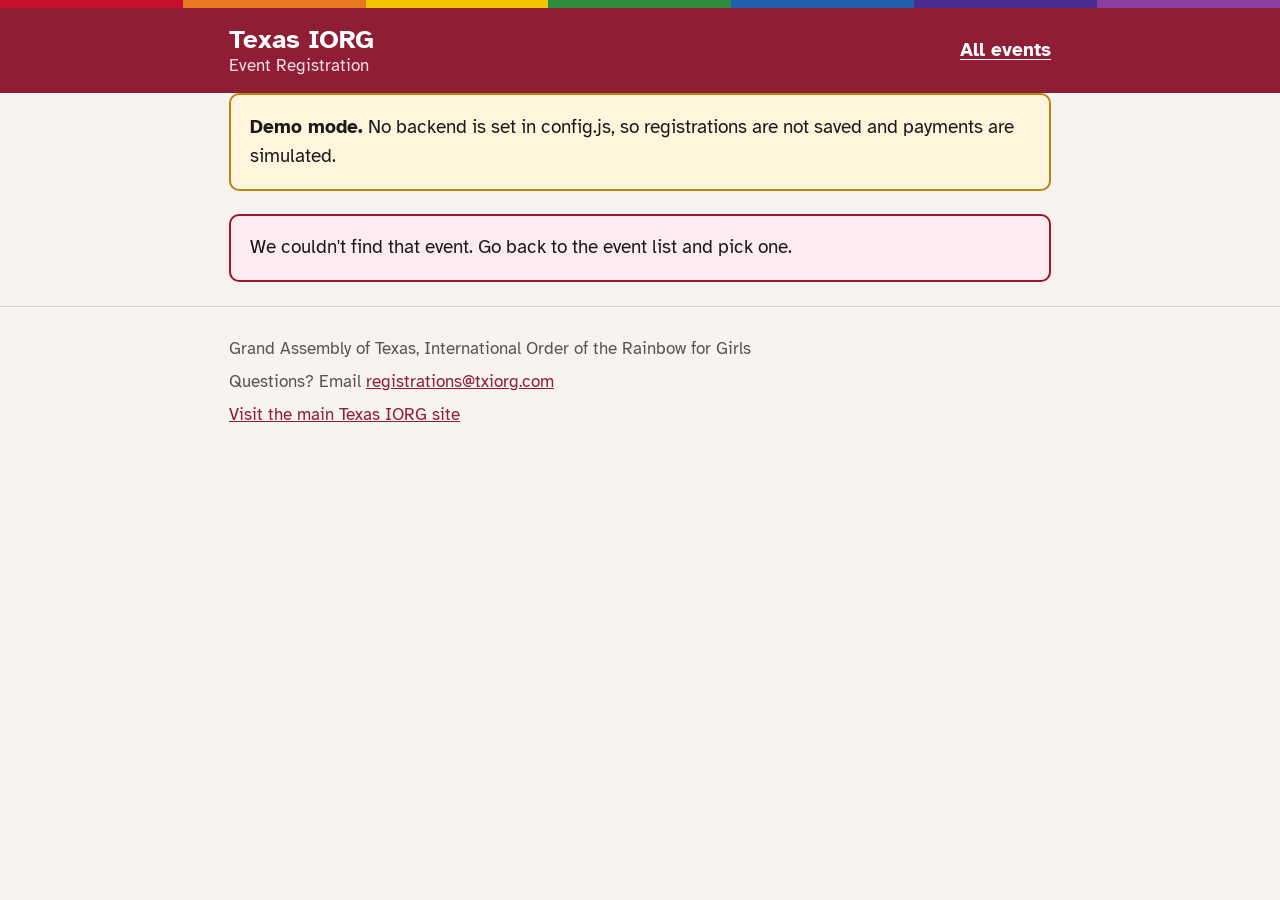
==== register.html @ 3890c112 "TXIORG event registration site Static event list and registration form, Google Apps Script backend (" ====
<!DOCTYPE html>
<html lang="en">
<head>
  <meta charset="utf-8">
  <meta name="viewport" content="width=device-width, initial-scale=1">
  <title>Register | Texas IORG</title>
  <link rel="preconnect" href="https://fonts.googleapis.com">
  <link rel="preconnect" href="https://fonts.gstatic.com" crossorigin>
  <link href="https://fonts.googleapis.com/css2?family=Atkinson+Hyperlegible:ital,wght@0,400;0,700;1,400&display=swap" rel="stylesheet">
  <link rel="stylesheet" href="assets/styles.css">
</head>
<body>
  <div class="rainbow" aria-hidden="true"></div>
  <header class="site-header">
    <div class="wrap header-inner">
      <a class="brand" href="index.html">
        <span class="brand-name">Texas IORG</span>
        <span class="brand-sub">Event Registration</span>
      </a>
      <nav><a href="index.html">All events</a></nav>
    </div>
  </header>

  <main class="wrap">
    <div id="demo-banner"></div>
    <div id="app" aria-live="polite">
      <p class="muted">Loading…</p>
    </div>
  </main>

  <footer class="site-footer">
    <div class="wrap" id="footer"></div>
  </footer>

  <script src="config.js"></script>
  <script src="assets/app.js"></script>
  <script>TXIORG.renderRegistration();</script>
</body>
</html>
---- assets/styles.css ----
:root {
  --crimson: #8f1d33;
  --crimson-dark: #6e1426;
  --crimson-tint: #f8e9ec;
  --gold: #b8860b;
  --ink: #1e1a1b;
  --muted: #5b5254;
  --line: #d9cfd1;
  --bg: #f7f3ef;
  --panel: #ffffff;
  --ok: #1f6b3a;
  --ok-tint: #e6f3ea;
  --warn-tint: #fff4dc;
  --error: #a3122a;
  --radius: 12px;
}

* { box-sizing: border-box; }
[hidden] { display: none !important; }

html { font-size: 19px; }
@media (max-width: 600px) { html { font-size: 18px; } }

body {
  margin: 0;
  font-family: "Atkinson Hyperlegible", Verdana, Arial, sans-serif;
  line-height: 1.55;
  color: var(--ink);
  background: var(--bg);
}

.wrap { max-width: 860px; margin: 0 auto; padding: 0 1rem; }

/* Rainbow stripe: red, orange, yellow, green, blue, indigo, violet */
.rainbow {
  height: 8px;
  background: linear-gradient(90deg,
    #c8102e 0 14.28%, #e87722 14.28% 28.57%, #f2c500 28.57% 42.85%,
    #2e8b3e 42.85% 57.14%, #1f5fae 57.14% 71.42%, #4b2c8f 71.42% 85.71%, #8a3fa0 85.71%);
}

.site-header { background: var(--crimson); color: #fff; }
.header-inner { display: flex; align-items: center; justify-content: space-between; gap: 1rem; padding-top: .9rem; padding-bottom: .9rem; }
.brand { color: #fff; text-decoration: none; display: flex; flex-direction: column; line-height: 1.2; }
.brand-name { font-weight: 700; font-size: 1.35rem; }
.brand-sub { font-size: .9rem; color: #f3dfe3; }
.site-header nav a { color: #fff; font-weight: 700; text-underline-offset: 3px; }

main { padding-top: 1.5rem; padding-bottom: 2.5rem; }

h1 { font-size: 1.8rem; line-height: 1.2; margin: 0 0 .5rem; color: var(--crimson-dark); }
h2 { font-size: 1.35rem; line-height: 1.25; margin: 0 0 .75rem; color: var(--crimson-dark); }
h3 { font-size: 1.1rem; margin: 0 0 .5rem; }
p { margin: 0 0 .8rem; }
a { color: var(--crimson); }
.muted { color: var(--muted); }

.panel {
  background: var(--panel);
  border: 1px solid var(--line);
  border-radius: var(--radius);
  padding: 1.25rem;
  margin-bottom: 1.25rem;
}
.intro p:last-child { margin-bottom: 0; }

/* Event cards */
.event-list { display: grid; gap: 1.25rem; }
.event-card { border-left: 6px solid var(--crimson); }
.event-card h2 { margin-bottom: .35rem; }
.event-meta { list-style: none; padding: 0; margin: 0 0 .9rem; }
.event-meta li { margin-bottom: .2rem; }
.event-meta strong { display: inline-block; min-width: 5.5rem; }
.event-card .actions { display: flex; flex-wrap: wrap; align-items: center; gap: .75rem 1rem; margin-top: 1rem; }
.tag { display: inline-block; padding: .15rem .6rem; border-radius: 999px; font-size: .85rem; font-weight: 700; background: var(--crimson-tint); color: var(--crimson-dark); }
.tag.closed { background: #eee; color: #555; }

/* Buttons */
.btn {
  display: inline-block; font: inherit; font-weight: 700; cursor: pointer;
  border: 2px solid var(--crimson); background: var(--crimson); color: #fff;
  padding: .65rem 1.3rem; border-radius: 10px; text-decoration: none; min-height: 48px;
}
.btn:hover { background: var(--crimson-dark); border-color: var(--crimson-dark); }
.btn:disabled { opacity: .55; cursor: not-allowed; }
.btn.secondary { background: #fff; color: var(--crimson); }
.btn.secondary:hover { background: var(--crimson-tint); }
.btn.link { margin-left: .75rem; background: none; border: none; color: var(--crimson); padding: .3rem 0; min-height: 0; text-decoration: underline; }
.btn:focus-visible, input:focus-visible, select:focus-visible, textarea:focus-visible, a:focus-visible {
  outline: 3px solid var(--gold); outline-offset: 2px;
}

/* Forms */
fieldset { border: none; padding: 0; margin: 0; }
legend { padding: 0; }
.grid { display: grid; gap: .9rem 1rem; grid-template-columns: 1fr 1fr; }
.grid .full { grid-column: 1 / -1; }
@media (max-width: 600px) { .grid { grid-template-columns: 1fr; } }

label { display: block; font-weight: 700; margin-bottom: .3rem; }
.req { color: var(--error); }
.hint { font-weight: 400; color: var(--muted); font-size: .9rem; }
input[type=text], input[type=email], input[type=tel], select, textarea {
  width: 100%; font: inherit; color: var(--ink); background: #fff;
  border: 2px solid #b9adb0; border-radius: 8px; padding: .55rem .7rem; min-height: 48px;
}
textarea { min-height: 6rem; resize: vertical; }
input:user-invalid, select:user-invalid { border-color: var(--error); }

.choice { display: flex; gap: .7rem; align-items: flex-start; font-weight: 400; margin-bottom: .6rem; }
.choice input { width: 1.4rem; height: 1.4rem; margin-top: .15rem; flex: none; accent-color: var(--crimson); }

.attendee {
  border: 2px solid var(--line); border-radius: 10px; padding: 1rem; margin-bottom: 1rem; background: #fdfbfa;
}
.attendee-head { display: flex; justify-content: space-between; align-items: center; margin-bottom: .6rem; }
.attendee-head h3 { margin: 0; }
.guardian { grid-column: 1 / -1; display: grid; gap: .9rem 1rem; grid-template-columns: 1fr 1fr; padding: .8rem; border-radius: 8px; background: var(--crimson-tint); }
.guardian p { grid-column: 1 / -1; margin: 0; font-weight: 700; }
@media (max-width: 600px) { .guardian { grid-template-columns: 1fr; } }

.total-bar {
  display: flex; justify-content: space-between; align-items: center; flex-wrap: wrap; gap: .75rem;
  background: var(--ink); color: #fff; border-radius: var(--radius); padding: 1rem 1.25rem; margin-bottom: 1.25rem;
}
.total-bar .amount { font-size: 1.5rem; font-weight: 700; }

.summary-table { width: 100%; border-collapse: collapse; margin: .5rem 0 1rem; }
.summary-table th, .summary-table td { text-align: left; padding: .5rem .4rem; border-bottom: 1px solid var(--line); vertical-align: top; }
.summary-table td.num, .summary-table th.num { text-align: right; white-space: nowrap; }
.summary-table tfoot td { font-weight: 700; border-bottom: none; }

.notice { border-radius: 10px; padding: .9rem 1rem; margin-bottom: 1.25rem; }
.notice.ok { background: var(--ok-tint); border: 2px solid var(--ok); }
.notice.warn { background: var(--warn-tint); border: 2px solid var(--gold); }
.notice.error { background: #fdecef; border: 2px solid var(--error); }
.notice p:last-child { margin-bottom: 0; }

.ref { font-family: ui-monospace, Menlo, Consolas, monospace; font-size: 1.2rem; font-weight: 700; letter-spacing: .05em; }
.pre { white-space: pre-line; }
.hp { position: absolute; left: -9999px; width: 1px; height: 1px; overflow: hidden; }
#paypal-buttons { max-width: 480px; margin-top: 1rem; }

.site-footer { border-top: 1px solid var(--line); padding: 1.5rem 0 2rem; color: var(--muted); font-size: .92rem; }
.site-footer p { margin-bottom: .3rem; }

@media print {
  .site-header nav, .btn, #paypal-buttons, .site-footer { display: none !important; }
  body { background: #fff; }
}
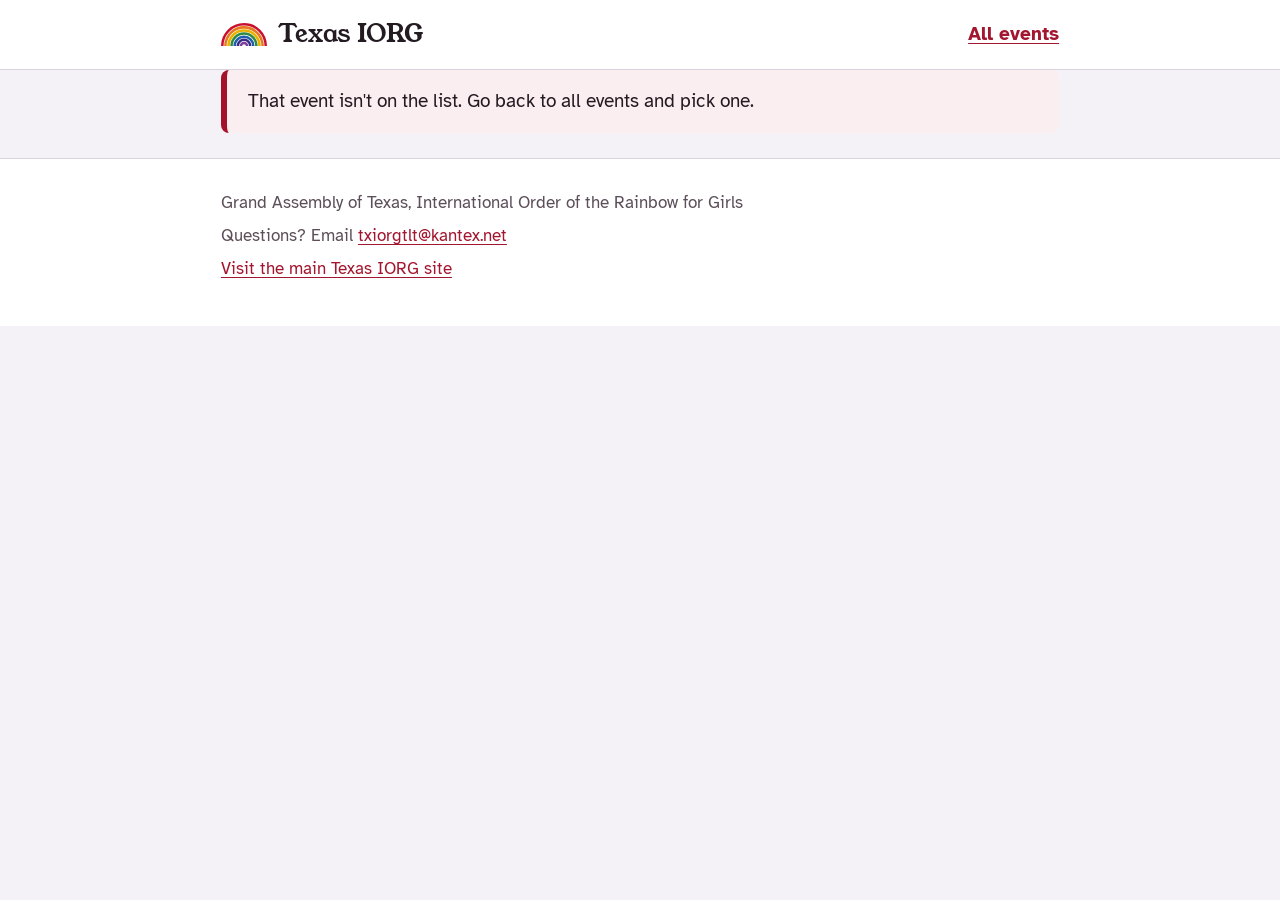
==== commit 9dc176a1: "Redesign as admission tickets; girl-only age and ritual competition questions - Event shown as a tic" ====
--- a/register.html
+++ b/register.html
@@ -4,19 +4,16 @@
   <meta charset="utf-8">
   <meta name="viewport" content="width=device-width, initial-scale=1">
   <title>Register | Texas IORG</title>
+  <meta name="description" content="Register and pay for Texas IORG (Rainbow Girls) events.">
   <link rel="preconnect" href="https://fonts.googleapis.com">
   <link rel="preconnect" href="https://fonts.gstatic.com" crossorigin>
-  <link href="https://fonts.googleapis.com/css2?family=Atkinson+Hyperlegible:ital,wght@0,400;0,700;1,400&display=swap" rel="stylesheet">
+  <link href="https://fonts.googleapis.com/css2?family=Atkinson+Hyperlegible:ital,wght@0,400;0,700;1,400&family=Young+Serif&display=swap" rel="stylesheet">
   <link rel="stylesheet" href="assets/styles.css">
 </head>
 <body>
-  <div class="rainbow" aria-hidden="true"></div>
-  <header class="site-header">
-    <div class="wrap header-inner">
-      <a class="brand" href="index.html">
-        <span class="brand-name">Texas IORG</span>
-        <span class="brand-sub">Event Registration</span>
-      </a>
+  <header class="masthead">
+    <div class="wrap mast-inner">
+      <a class="org" href="index.html"><svg class="mark" viewBox="0 0 200 100" fill="none" stroke-width="11" aria-hidden="true"><path d="M5.5 100A94.5 94.5 0 0 1 194.5 100" stroke="#c8102e"/><path d="M19.0 100A81.0 81.0 0 0 1 181.0 100" stroke="#e87722"/><path d="M32.5 100A67.5 67.5 0 0 1 167.5 100" stroke="#e9b100"/><path d="M46.0 100A54.0 54.0 0 0 1 154.0 100" stroke="#2e8b3e"/><path d="M59.5 100A40.5 40.5 0 0 1 140.5 100" stroke="#1f5fae"/><path d="M73.0 100A27.0 27.0 0 0 1 127.0 100" stroke="#3b2c85"/><path d="M86.5 100A13.5 13.5 0 0 1 113.5 100" stroke="#7b3f9e"/></svg><span>Texas IORG</span></a>
       <nav><a href="index.html">All events</a></nav>
     </div>
   </header>
--- a/assets/styles.css
+++ b/assets/styles.css
@@ -1,18 +1,31 @@
+/* Texas IORG event registration
+   Idea: an event is an admission ticket. Date on a crimson stub, perforated edge,
+   details on the right. The rainbow appears as the bow (arc), not a stripe. */
+
 :root {
-  --crimson: #8f1d33;
-  --crimson-dark: #6e1426;
-  --crimson-tint: #f8e9ec;
+  --ink: #231a22;
+  --ink-soft: #5c4f5a;
+  --paper: #ffffff;
+  --mist: #f4f2f6;
+  --rule: #d9d2dc;
+  --crimson: #a3162f;
+  --crimson-deep: #7d0f23;
+  --crimson-wash: #fbeef0;
   --gold: #b8860b;
-  --ink: #1e1a1b;
-  --muted: #5b5254;
-  --line: #d9cfd1;
-  --bg: #f7f3ef;
-  --panel: #ffffff;
+  --gold-wash: #fbf4e0;
   --ok: #1f6b3a;
-  --ok-tint: #e6f3ea;
-  --warn-tint: #fff4dc;
   --error: #a3122a;
-  --radius: 12px;
+
+  --bow-1: #c8102e;
+  --bow-2: #e87722;
+  --bow-3: #e9b100;
+  --bow-4: #2e8b3e;
+  --bow-5: #1f5fae;
+  --bow-6: #3b2c85;
+  --bow-7: #7b3f9e;
+
+  --serif: "Young Serif", Georgia, "Times New Roman", serif;
+  --sans: "Atkinson Hyperlegible", Verdana, Arial, sans-serif;
 }
 
 * { box-sizing: border-box; }
@@ -23,128 +36,226 @@
 
 body {
   margin: 0;
-  font-family: "Atkinson Hyperlegible", Verdana, Arial, sans-serif;
+  font-family: var(--sans);
   line-height: 1.55;
   color: var(--ink);
-  background: var(--bg);
-}
-
-.wrap { max-width: 860px; margin: 0 auto; padding: 0 1rem; }
-
-/* Rainbow stripe: red, orange, yellow, green, blue, indigo, violet */
-.rainbow {
-  height: 8px;
-  background: linear-gradient(90deg,
-    #c8102e 0 14.28%, #e87722 14.28% 28.57%, #f2c500 28.57% 42.85%,
-    #2e8b3e 42.85% 57.14%, #1f5fae 57.14% 71.42%, #4b2c8f 71.42% 85.71%, #8a3fa0 85.71%);
-}
-
-.site-header { background: var(--crimson); color: #fff; }
-.header-inner { display: flex; align-items: center; justify-content: space-between; gap: 1rem; padding-top: .9rem; padding-bottom: .9rem; }
-.brand { color: #fff; text-decoration: none; display: flex; flex-direction: column; line-height: 1.2; }
-.brand-name { font-weight: 700; font-size: 1.35rem; }
-.brand-sub { font-size: .9rem; color: #f3dfe3; }
-.site-header nav a { color: #fff; font-weight: 700; text-underline-offset: 3px; }
-
-main { padding-top: 1.5rem; padding-bottom: 2.5rem; }
-
-h1 { font-size: 1.8rem; line-height: 1.2; margin: 0 0 .5rem; color: var(--crimson-dark); }
-h2 { font-size: 1.35rem; line-height: 1.25; margin: 0 0 .75rem; color: var(--crimson-dark); }
-h3 { font-size: 1.1rem; margin: 0 0 .5rem; }
+  background: var(--mist);
+}
+
+.wrap { max-width: 880px; margin: 0 auto; padding: 0 1.1rem; }
+
+a { color: var(--crimson); text-underline-offset: 3px; }
 p { margin: 0 0 .8rem; }
-a { color: var(--crimson); }
-.muted { color: var(--muted); }
-
-.panel {
-  background: var(--panel);
-  border: 1px solid var(--line);
-  border-radius: var(--radius);
-  padding: 1.25rem;
-  margin-bottom: 1.25rem;
-}
-.intro p:last-child { margin-bottom: 0; }
-
-/* Event cards */
-.event-list { display: grid; gap: 1.25rem; }
-.event-card { border-left: 6px solid var(--crimson); }
-.event-card h2 { margin-bottom: .35rem; }
-.event-meta { list-style: none; padding: 0; margin: 0 0 .9rem; }
-.event-meta li { margin-bottom: .2rem; }
-.event-meta strong { display: inline-block; min-width: 5.5rem; }
-.event-card .actions { display: flex; flex-wrap: wrap; align-items: center; gap: .75rem 1rem; margin-top: 1rem; }
-.tag { display: inline-block; padding: .15rem .6rem; border-radius: 999px; font-size: .85rem; font-weight: 700; background: var(--crimson-tint); color: var(--crimson-dark); }
-.tag.closed { background: #eee; color: #555; }
-
-/* Buttons */
+.muted { color: var(--ink-soft); }
+
+h1, h2, h3 { font-family: var(--serif); font-weight: 400; line-height: 1.15; margin: 0 0 .5rem; }
+h1 { font-size: 2.4rem; }
+h2 { font-size: 1.5rem; }
+h3 { font-size: 1.15rem; }
+@media (max-width: 600px) { h1 { font-size: 2rem; } h2 { font-size: 1.35rem; } }
+
+/* ---------- header ---------- */
+.masthead { background: var(--paper); border-bottom: 1px solid var(--rule); }
+.mast-inner { display: flex; align-items: center; justify-content: space-between; gap: 1rem; padding-top: .8rem; padding-bottom: .8rem; }
+.org { display: flex; align-items: center; gap: .6rem; color: var(--ink); text-decoration: none; font-family: var(--serif); font-size: 1.3rem; }
+.org svg { width: 46px; height: 23px; flex: none; }
+.masthead nav a { font-weight: 700; }
+
+/* ---------- index hero ---------- */
+.hero { position: relative; overflow: hidden; background: var(--paper); border-bottom: 1px solid var(--rule); }
+.hero .wrap { position: relative; z-index: 1; padding-top: 2.6rem; padding-bottom: 2.6rem; }
+.hero p { max-width: 30rem; font-size: 1.1rem; color: var(--ink-soft); margin: 0; }
+.hero .bow { position: absolute; right: -60px; bottom: -2px; width: 440px; height: 220px; z-index: 0; }
+@media (max-width: 760px) { .hero .bow { width: 280px; height: 140px; right: -100px; opacity: .45; } }
+
+main { padding-top: 2rem; padding-bottom: 3rem; }
+
+/* ---------- ticket ---------- */
+.ticket-list { display: grid; gap: 1.6rem; }
+
+.ticket {
+  --stub: 9.5rem;
+  position: relative;
+  display: grid;
+  grid-template-columns: var(--stub) 1fr;
+  background: var(--paper);
+  border: 2px solid var(--ink);
+  border-radius: 16px;
+}
+.ticket::before, .ticket::after {
+  content: "";
+  position: absolute;
+  left: calc(var(--stub) - 13px);
+  width: 26px; height: 26px;
+  border-radius: 50%;
+  background: var(--mist);
+  border: 2px solid var(--ink);
+  z-index: 1;
+}
+.ticket::before { top: -14px; clip-path: inset(50% 0 0 0); }
+.ticket::after { bottom: -14px; clip-path: inset(0 0 50% 0); }
+
+.stub {
+  background: var(--crimson);
+  color: #fff;
+  border-radius: 14px 0 0 14px;
+  border-right: 3px dashed var(--paper);
+  padding: 1.2rem .8rem;
+  display: flex; flex-direction: column; align-items: center; justify-content: center;
+  text-align: center;
+}
+.stub .md { display: contents; }
+.stub .month { font-weight: 700; font-size: 1rem; }
+.stub .day { font-family: var(--serif); font-size: 3.6rem; line-height: 1; margin: .15rem 0 .25rem; }
+.stub .weekday { font-size: .95rem; color: #f6d9de; }
+
+.ticket-body { padding: 1.3rem 1.5rem 1.4rem; min-width: 0; }
+.ticket-body h1 { font-size: 2rem; margin-bottom: .3rem; }
+.ticket-body h2 { margin-bottom: .3rem; }
+.ticket-body .summary { color: var(--ink-soft); }
+
+.details { display: grid; grid-template-columns: max-content 1fr; gap: .5rem 1.2rem; margin: .9rem 0 1rem; }
+.details dt { font-weight: 700; }
+.details dd { margin: 0; }
+
+.ticket-foot { display: flex; flex-wrap: wrap; align-items: center; gap: .8rem 1.2rem; }
+.closes { color: var(--ink-soft); }
+.closed { font-weight: 700; color: var(--ink-soft); }
+
+@media (max-width: 600px) {
+  .ticket { grid-template-columns: 1fr; }
+  .ticket::before, .ticket::after { display: none; }
+  .stub {
+    flex-direction: row; gap: .8rem; justify-content: flex-start;
+    border-radius: 14px 14px 0 0; border-right: none; border-bottom: 3px dashed var(--paper);
+    padding: .8rem 1.1rem;
+  }
+  .stub .day { font-size: 2.5rem; margin: 0; }
+  .stub .md { display: flex; flex-direction: column; align-items: flex-start; line-height: 1.25; text-align: left; }
+  .ticket-body { padding: 1.1rem 1.1rem 1.2rem; }
+  .ticket-body h1 { font-size: 1.7rem; }
+  .details { grid-template-columns: 1fr; gap: 0; }
+  .details dd { margin-bottom: .7rem; }
+}
+
+/* admission stub on the confirmation */
+.ticket.admit .stub { background: var(--gold); }
+.ticket.admit .stub .weekday { color: #fff6dc; }
+.ref { font-family: var(--serif); font-size: 1.7rem; letter-spacing: .04em; color: var(--crimson-deep); }
+
+/* ---------- buttons ---------- */
 .btn {
   display: inline-block; font: inherit; font-weight: 700; cursor: pointer;
   border: 2px solid var(--crimson); background: var(--crimson); color: #fff;
-  padding: .65rem 1.3rem; border-radius: 10px; text-decoration: none; min-height: 48px;
-}
-.btn:hover { background: var(--crimson-dark); border-color: var(--crimson-dark); }
+  padding: .7rem 1.4rem; border-radius: 8px; text-decoration: none; min-height: 50px;
+}
+.btn:hover { background: var(--crimson-deep); border-color: var(--crimson-deep); }
 .btn:disabled { opacity: .55; cursor: not-allowed; }
-.btn.secondary { background: #fff; color: var(--crimson); }
-.btn.secondary:hover { background: var(--crimson-tint); }
-.btn.link { margin-left: .75rem; background: none; border: none; color: var(--crimson); padding: .3rem 0; min-height: 0; text-decoration: underline; }
+.btn.secondary { background: var(--paper); color: var(--crimson); }
+.btn.secondary:hover { background: var(--crimson-wash); }
+.btn.link { background: none; border: none; color: var(--crimson); padding: .3rem 0; min-height: 0; text-decoration: underline; }
 .btn:focus-visible, input:focus-visible, select:focus-visible, textarea:focus-visible, a:focus-visible {
   outline: 3px solid var(--gold); outline-offset: 2px;
 }
 
-/* Forms */
-fieldset { border: none; padding: 0; margin: 0; }
-legend { padding: 0; }
-.grid { display: grid; gap: .9rem 1rem; grid-template-columns: 1fr 1fr; }
+/* ---------- the form: one sheet, three steps ---------- */
+.sheet { background: var(--paper); border: 1px solid var(--rule); border-radius: 10px; margin-top: 1.8rem; }
+.step { padding: 1.6rem 1.5rem; }
+.step + .step { border-top: 1px solid var(--rule); }
+.step-head { display: flex; align-items: center; gap: .8rem; margin-bottom: .4rem; }
+.step-head h2 { margin: 0; }
+.step-n {
+  flex: none; width: 2.1rem; height: 2.1rem; border-radius: 50%;
+  display: grid; place-items: center;
+  background: var(--ink); color: #fff; font-weight: 700;
+}
+.step-note { margin: 0 0 0 2.9rem; color: var(--ink-soft); }
+@media (max-width: 600px) { .step { padding: 1.3rem 1.1rem; } .step-note { margin-left: 0; } }
+
+fieldset { border: none; padding: 0; margin: 0; min-width: 0; }
+.grid { display: grid; gap: .9rem 1rem; grid-template-columns: 1fr 1fr; margin-top: 1rem; }
 .grid .full { grid-column: 1 / -1; }
 @media (max-width: 600px) { .grid { grid-template-columns: 1fr; } }
 
 label { display: block; font-weight: 700; margin-bottom: .3rem; }
 .req { color: var(--error); }
-.hint { font-weight: 400; color: var(--muted); font-size: .9rem; }
+.hint { font-weight: 400; color: var(--ink-soft); font-size: .9rem; }
 input[type=text], input[type=email], input[type=tel], select, textarea {
-  width: 100%; font: inherit; color: var(--ink); background: #fff;
-  border: 2px solid #b9adb0; border-radius: 8px; padding: .55rem .7rem; min-height: 48px;
+  width: 100%; font: inherit; color: var(--ink); background: var(--paper);
+  border: 2px solid #b3a9b5; border-radius: 6px; padding: .55rem .7rem; min-height: 50px;
 }
 textarea { min-height: 6rem; resize: vertical; }
 input:user-invalid, select:user-invalid { border-color: var(--error); }
 
-.choice { display: flex; gap: .7rem; align-items: flex-start; font-weight: 400; margin-bottom: .6rem; }
+.choice { display: flex; gap: .7rem; align-items: flex-start; font-weight: 400; margin: .9rem 0 0; }
 .choice input { width: 1.4rem; height: 1.4rem; margin-top: .15rem; flex: none; accent-color: var(--crimson); }
 
+/* each person gets the next color of the bow */
 .attendee {
-  border: 2px solid var(--line); border-radius: 10px; padding: 1rem; margin-bottom: 1rem; background: #fdfbfa;
-}
-.attendee-head { display: flex; justify-content: space-between; align-items: center; margin-bottom: .6rem; }
+  --band: var(--bow-1);
+  border-left: 6px solid var(--band);
+  background: var(--mist);
+  border-radius: 0 8px 8px 0;
+  padding: 1rem 1.1rem 1.1rem;
+  margin: 1.1rem 0;
+}
+.attendee:nth-child(7n+2) { --band: var(--bow-2); }
+.attendee:nth-child(7n+3) { --band: var(--bow-3); }
+.attendee:nth-child(7n+4) { --band: var(--bow-4); }
+.attendee:nth-child(7n+5) { --band: var(--bow-5); }
+.attendee:nth-child(7n+6) { --band: var(--bow-6); }
+.attendee:nth-child(7n+7) { --band: var(--bow-7); }
+.attendee .grid { margin-top: .6rem; }
+.attendee-head { display: flex; justify-content: space-between; align-items: baseline; gap: 1rem; }
 .attendee-head h3 { margin: 0; }
-.guardian { grid-column: 1 / -1; display: grid; gap: .9rem 1rem; grid-template-columns: 1fr 1fr; padding: .8rem; border-radius: 8px; background: var(--crimson-tint); }
+.guardian {
+  grid-column: 1 / -1; display: grid; gap: .9rem 1rem; grid-template-columns: 1fr 1fr;
+  padding: .9rem; border-radius: 6px; background: var(--paper); border: 1px solid var(--rule);
+}
 .guardian p { grid-column: 1 / -1; margin: 0; font-weight: 700; }
 @media (max-width: 600px) { .guardian { grid-template-columns: 1fr; } }
 
-.total-bar {
-  display: flex; justify-content: space-between; align-items: center; flex-wrap: wrap; gap: .75rem;
-  background: var(--ink); color: #fff; border-radius: var(--radius); padding: 1rem 1.25rem; margin-bottom: 1.25rem;
-}
-.total-bar .amount { font-size: 1.5rem; font-weight: 700; }
-
-.summary-table { width: 100%; border-collapse: collapse; margin: .5rem 0 1rem; }
-.summary-table th, .summary-table td { text-align: left; padding: .5rem .4rem; border-bottom: 1px solid var(--line); vertical-align: top; }
-.summary-table td.num, .summary-table th.num { text-align: right; white-space: nowrap; }
-.summary-table tfoot td { font-weight: 700; border-bottom: none; }
-
-.notice { border-radius: 10px; padding: .9rem 1rem; margin-bottom: 1.25rem; }
-.notice.ok { background: var(--ok-tint); border: 2px solid var(--ok); }
-.notice.warn { background: var(--warn-tint); border: 2px solid var(--gold); }
-.notice.error { background: #fdecef; border: 2px solid var(--error); }
+/* ---------- receipt ---------- */
+.receipt {
+  margin: 0 1.5rem 1.4rem auto;
+  max-width: 26rem;
+  background: var(--paper);
+  border: 2px solid var(--ink);
+  border-radius: 6px;
+  padding: 1rem 1.2rem;
+}
+.panel .receipt { margin: 1rem 0; }
+.receipt h3 { margin-bottom: .5rem; }
+.receipt ul { list-style: none; margin: 0; padding: 0; }
+.receipt li { display: flex; justify-content: space-between; gap: 1rem; padding: .2rem 0; }
+.receipt li span:last-child { white-space: nowrap; }
+.receipt .total { display: flex; justify-content: space-between; border-top: 2px dashed var(--ink); margin-top: .6rem; padding-top: .6rem; font-weight: 700; font-size: 1.25rem; }
+.receipt .empty { color: var(--ink-soft); }
+.form-actions { padding: 0 1.5rem 1.6rem; display: flex; flex-wrap: wrap; align-items: center; justify-content: flex-end; gap: 1rem; }
+.form-actions #form-error { flex-basis: 100%; }
+@media (max-width: 600px) {
+  .receipt { margin: 0 1.1rem 1.3rem; max-width: none; }
+  .form-actions { padding: 0 1.1rem 1.4rem; justify-content: stretch; }
+  .form-actions .btn { width: 100%; }
+}
+
+/* ---------- notices ---------- */
+.notice { border-radius: 8px; padding: .9rem 1.1rem; margin-bottom: 1.3rem; border-left: 6px solid; background: var(--paper); }
+.notice.ok { border-color: var(--ok); background: #e9f4ec; }
+.notice.warn { border-color: var(--gold); background: var(--gold-wash); }
+.notice.error { border-color: var(--error); background: var(--crimson-wash); }
 .notice p:last-child { margin-bottom: 0; }
 
-.ref { font-family: ui-monospace, Menlo, Consolas, monospace; font-size: 1.2rem; font-weight: 700; letter-spacing: .05em; }
+.panel { background: var(--paper); border: 1px solid var(--rule); border-radius: 10px; padding: 1.5rem; margin-top: 1.6rem; }
+.panel-actions { display: flex; flex-wrap: wrap; gap: 1rem 1.4rem; align-items: center; }
 .pre { white-space: pre-line; }
 .hp { position: absolute; left: -9999px; width: 1px; height: 1px; overflow: hidden; }
 #paypal-buttons { max-width: 480px; margin-top: 1rem; }
 
-.site-footer { border-top: 1px solid var(--line); padding: 1.5rem 0 2rem; color: var(--muted); font-size: .92rem; }
+.site-footer { border-top: 1px solid var(--rule); background: var(--paper); padding: 1.6rem 0 2rem; color: var(--ink-soft); font-size: .92rem; }
 .site-footer p { margin-bottom: .3rem; }
 
 @media print {
-  .site-header nav, .btn, #paypal-buttons, .site-footer { display: none !important; }
+  .masthead nav, .btn, #paypal-buttons, .site-footer, .hero .bow { display: none !important; }
   body { background: #fff; }
 }
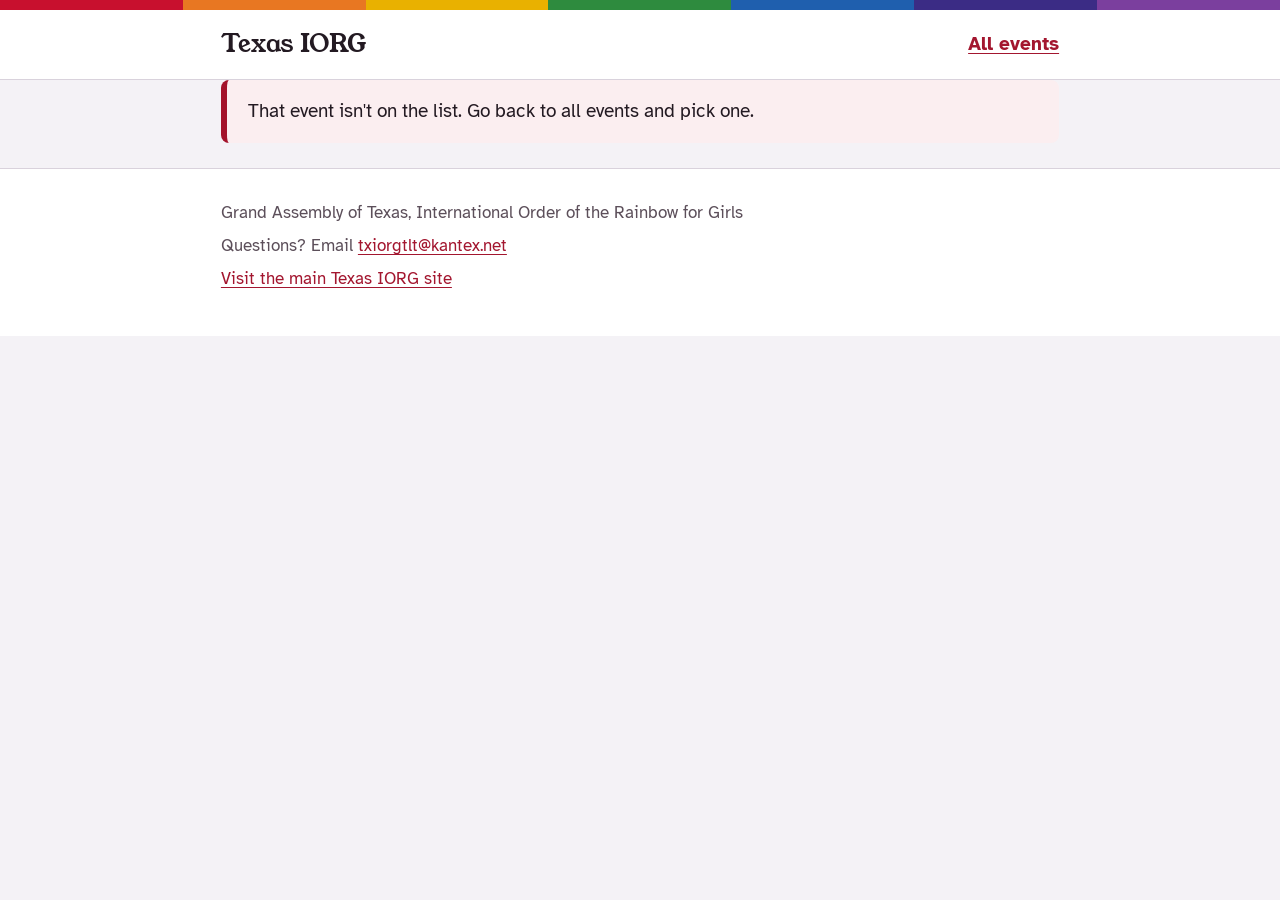
==== commit 42f1293c: "Bring back the rainbow stripe; remove the arc graphics Co-Authored-By: Claude Opus 5.5 <noreply@anth" ====
--- a/register.html
+++ b/register.html
@@ -11,9 +11,10 @@
   <link rel="stylesheet" href="assets/styles.css">
 </head>
 <body>
+  <div class="rainbow" aria-hidden="true"></div>
   <header class="masthead">
     <div class="wrap mast-inner">
-      <a class="org" href="index.html"><svg class="mark" viewBox="0 0 200 100" fill="none" stroke-width="11" aria-hidden="true"><path d="M5.5 100A94.5 94.5 0 0 1 194.5 100" stroke="#c8102e"/><path d="M19.0 100A81.0 81.0 0 0 1 181.0 100" stroke="#e87722"/><path d="M32.5 100A67.5 67.5 0 0 1 167.5 100" stroke="#e9b100"/><path d="M46.0 100A54.0 54.0 0 0 1 154.0 100" stroke="#2e8b3e"/><path d="M59.5 100A40.5 40.5 0 0 1 140.5 100" stroke="#1f5fae"/><path d="M73.0 100A27.0 27.0 0 0 1 127.0 100" stroke="#3b2c85"/><path d="M86.5 100A13.5 13.5 0 0 1 113.5 100" stroke="#7b3f9e"/></svg><span>Texas IORG</span></a>
+      <a class="org" href="index.html">Texas IORG</a>
       <nav><a href="index.html">All events</a></nav>
     </div>
   </header>
--- a/assets/styles.css
+++ b/assets/styles.css
@@ -1,6 +1,6 @@
 /* Texas IORG event registration
    Idea: an event is an admission ticket. Date on a crimson stub, perforated edge,
-   details on the right. The rainbow appears as the bow (arc), not a stripe. */
+   details on the right. Rainbow stripe across the top of every page. */
 
 :root {
   --ink: #231a22;
@@ -55,18 +55,22 @@
 @media (max-width: 600px) { h1 { font-size: 2rem; } h2 { font-size: 1.35rem; } }
 
 /* ---------- header ---------- */
+.rainbow {
+  height: 10px;
+  background: linear-gradient(90deg,
+    var(--bow-1) 0 14.28%, var(--bow-2) 14.28% 28.57%, var(--bow-3) 28.57% 42.85%,
+    var(--bow-4) 42.85% 57.14%, var(--bow-5) 57.14% 71.42%, var(--bow-6) 71.42% 85.71%, var(--bow-7) 85.71%);
+}
 .masthead { background: var(--paper); border-bottom: 1px solid var(--rule); }
 .mast-inner { display: flex; align-items: center; justify-content: space-between; gap: 1rem; padding-top: .8rem; padding-bottom: .8rem; }
 .org { display: flex; align-items: center; gap: .6rem; color: var(--ink); text-decoration: none; font-family: var(--serif); font-size: 1.3rem; }
-.org svg { width: 46px; height: 23px; flex: none; }
 .masthead nav a { font-weight: 700; }
 
 /* ---------- index hero ---------- */
 .hero { position: relative; overflow: hidden; background: var(--paper); border-bottom: 1px solid var(--rule); }
 .hero .wrap { position: relative; z-index: 1; padding-top: 2.6rem; padding-bottom: 2.6rem; }
 .hero p { max-width: 30rem; font-size: 1.1rem; color: var(--ink-soft); margin: 0; }
-.hero .bow { position: absolute; right: -60px; bottom: -2px; width: 440px; height: 220px; z-index: 0; }
-@media (max-width: 760px) { .hero .bow { width: 280px; height: 140px; right: -100px; opacity: .45; } }
+
 
 main { padding-top: 2rem; padding-bottom: 3rem; }
 
@@ -256,6 +260,6 @@
 .site-footer p { margin-bottom: .3rem; }
 
 @media print {
-  .masthead nav, .btn, #paypal-buttons, .site-footer, .hero .bow { display: none !important; }
+  .masthead nav, .btn, #paypal-buttons, .site-footer { display: none !important; }
   body { background: #fff; }
 }
